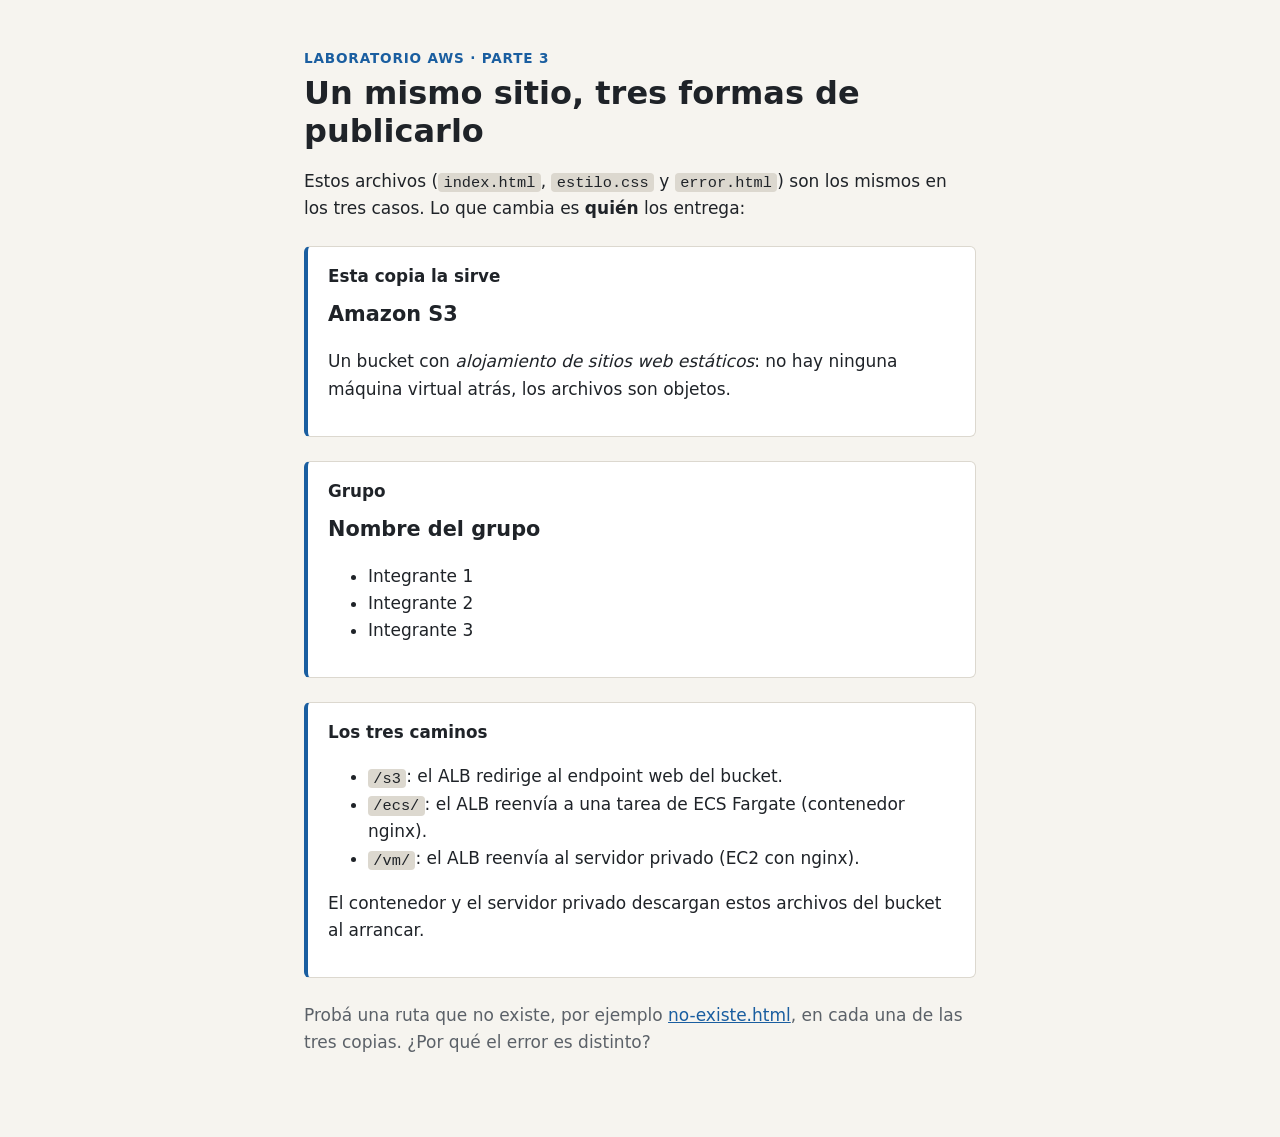
==== sitio/index.html @ 61b5ade8 "Laboratorio AWS: proyecto OpenTofu para estudiantes" ====
<!doctype html>
<html lang="es">
<head>
  <meta charset="utf-8">
  <meta name="viewport" content="width=device-width, initial-scale=1">
  <title>Laboratorio AWS — Sitio estático</title>
  <link rel="stylesheet" href="estilo.css">
</head>
<body>
  <main>
    <p class="etiqueta">Laboratorio AWS · Parte 3</p>
    <h1>Un mismo sitio, tres formas de publicarlo</h1>

    <p>
      Estos archivos (<code>index.html</code>, <code>estilo.css</code> y
      <code>error.html</code>) son los mismos en los tres casos. Lo que cambia
      es <strong>quién</strong> los entrega:
    </p>

    <section class="tarjeta">
      <h2>Esta copia la sirve</h2>
      <p class="grupo" id="servidor">Amazon S3</p>
      <p id="detalle">
        Un bucket con <em>alojamiento de sitios web estáticos</em>: no hay
        ninguna máquina virtual atrás, los archivos son objetos.
      </p>
      <p id="host" hidden>Host que respondió: <code></code></p>
    </section>

    <section class="tarjeta">
      <h2>Grupo</h2>
      <!-- TODO: reemplazar por el nombre del grupo y sus integrantes,
           guardar y volver a ejecutar "tofu apply". Solo se vuelve a subir
           este archivo porque cambió su hash (etag). -->
      <p class="grupo">Nombre del grupo</p>
      <ul>
        <li>Integrante 1</li>
        <li>Integrante 2</li>
        <li>Integrante 3</li>
      </ul>
    </section>

    <section class="tarjeta">
      <h2>Los tres caminos</h2>
      <ul>
        <li><code>/s3</code>: el ALB redirige al endpoint web del bucket.</li>
        <li><code>/ecs/</code>: el ALB reenvía a una tarea de ECS Fargate (contenedor nginx).</li>
        <li><code>/vm/</code>: el ALB reenvía al servidor privado (EC2 con nginx).</li>
      </ul>
      <p>
        El contenedor y el servidor privado descargan estos archivos del bucket
        al arrancar.
      </p>
    </section>

    <p class="prueba">
      Probá una ruta que no existe, por ejemplo
      <a href="no-existe.html">no-existe.html</a>, en cada una de las tres
      copias. ¿Por qué el error es distinto?
    </p>
  </main>

  <script>
    // La ruta dice qué servidor entregó la página: /ecs/... o /vm/... pasan
    // por el ALB; cualquier otra cosa es el bucket.
    const copias = {
      ecs: ["ECS Fargate", "Un contenedor nginx en una subred privada, detrás del ALB."],
      vm: ["EC2 (servidor privado)", "Amazon Linux con nginx en una subred privada, detrás del ALB."],
    };
    const copia = copias[location.pathname.split("/")[1]];
    if (copia) {
      document.getElementById("servidor").textContent = copia[0];
      document.getElementById("detalle").textContent = copia[1];
      // host.txt lo escribe el servidor al descargar el sitio; en S3 no existe.
      fetch("host.txt", { cache: "no-store" }) // sin caché: cada recarga pregunta de nuevo
        .then((r) => (r.ok ? r.text() : Promise.reject()))
        .then((h) => {
          const p = document.getElementById("host");
          p.querySelector("code").textContent = h.trim();
          p.hidden = false;
        })
        .catch(() => {});
    }
  </script>
</body>
</html>
---- sitio/estilo.css ----
:root {
  --fondo: #f6f4ef;
  --texto: #1f2328;
  --suave: #5b6168;
  --acento: #1a5ea0;
  --tarjeta: #ffffff;
  --borde: #dcd8cf;
}

@media (prefers-color-scheme: dark) {
  :root {
    --fondo: #15181c;
    --texto: #e8e6e1;
    --suave: #a3a8ae;
    --acento: #6aa9e8;
    --tarjeta: #1e2228;
    --borde: #30353c;
  }
}

* { box-sizing: border-box; }

body {
  margin: 0;
  background: var(--fondo);
  color: var(--texto);
  font: 17px/1.6 system-ui, -apple-system, "Segoe UI", Roboto, sans-serif;
}

main {
  max-width: 44rem;
  margin: 0 auto;
  padding: 3rem 1rem 4rem;
}

h1 {
  font-size: 2rem;
  line-height: 1.2;
  margin: 0.25rem 0 1rem;
}

h2 {
  font-size: 1.05rem;
  margin: 0 0 0.5rem;
}

.etiqueta {
  margin: 0;
  color: var(--acento);
  font-weight: 600;
  font-size: 0.85rem;
  letter-spacing: 0.06em;
  text-transform: uppercase;
}

.tarjeta {
  background: var(--tarjeta);
  border: 1px solid var(--borde);
  border-left: 4px solid var(--acento);
  border-radius: 6px;
  padding: 1rem 1.25rem;
  margin: 1.5rem 0;
}

.grupo {
  font-size: 1.3rem;
  font-weight: 700;
  margin: 0 0 0.25rem;
}

code {
  font-family: ui-monospace, "Cascadia Code", Menlo, monospace;
  font-size: 0.9em;
  background: var(--borde);
  padding: 0.05em 0.35em;
  border-radius: 4px;
}

a { color: var(--acento); }

.prueba { color: var(--suave); }
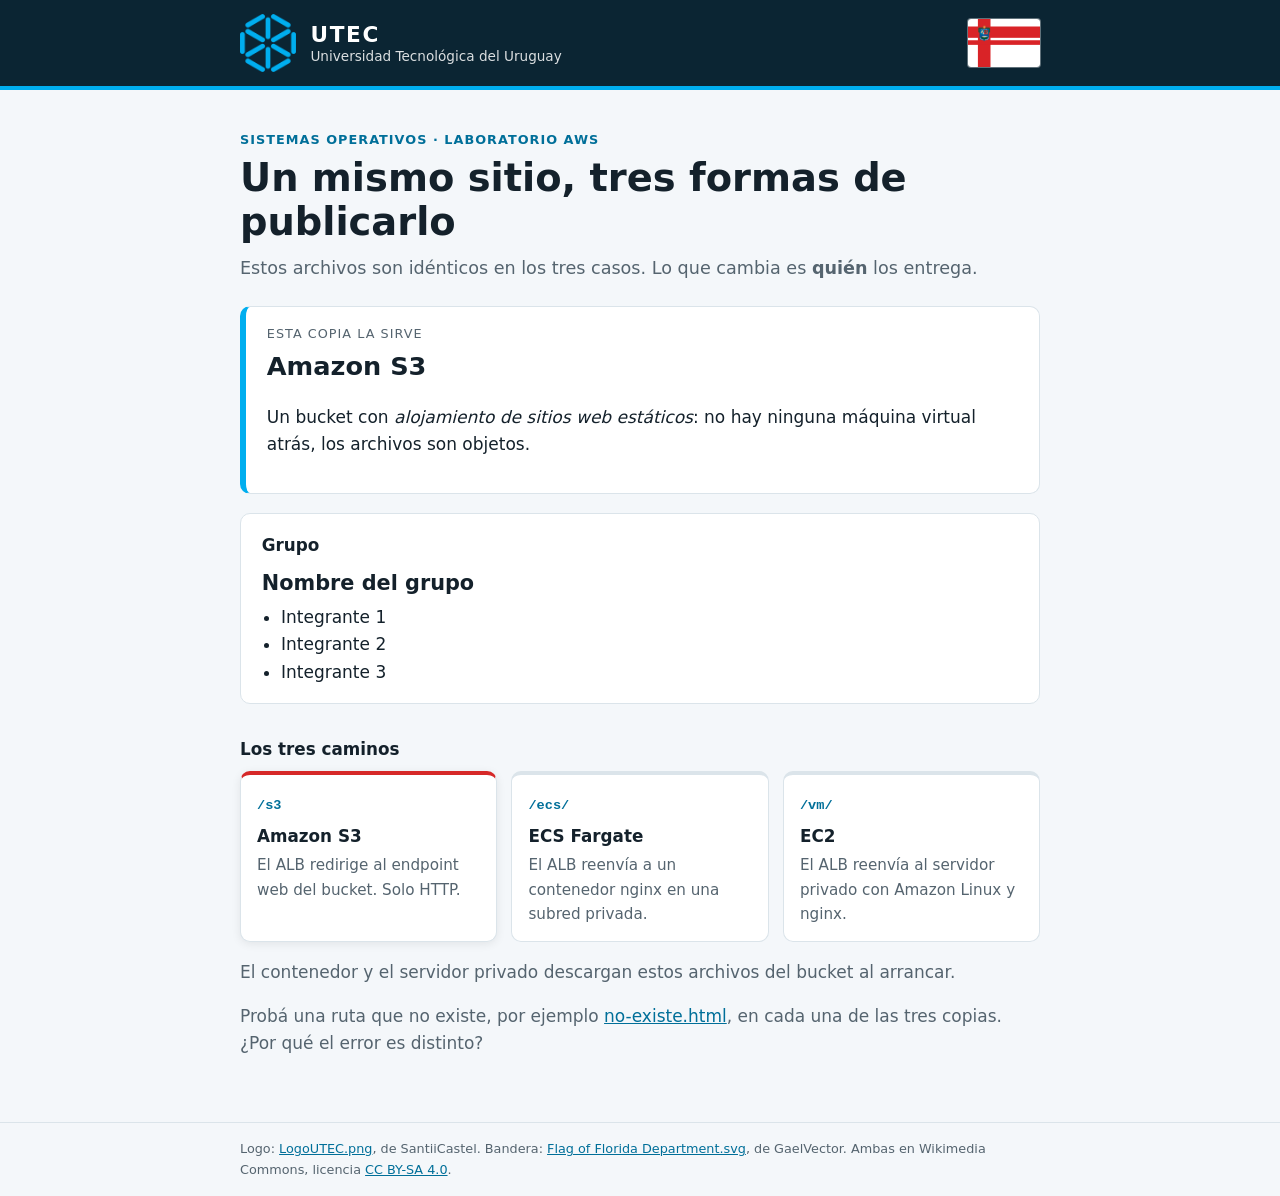
==== commit 2e584876: "HTTPS con certificado comodín, DNS por API de deSEC, bucket con AWS CLI y rediseño del sitio - Certi" ====
--- a/sitio/index.html
+++ b/sitio/index.html
@@ -3,28 +3,40 @@
 <head>
   <meta charset="utf-8">
   <meta name="viewport" content="width=device-width, initial-scale=1">
-  <title>Laboratorio AWS — Sitio estático</title>
+  <title>Laboratorio AWS — UTEC</title>
+  <link rel="icon" href="img/utec.png">
   <link rel="stylesheet" href="estilo.css">
 </head>
 <body>
+  <header class="banda">
+    <div class="banda-contenido">
+      <img class="logo" src="img/utec.png" alt="Logo de UTEC" width="56" height="58">
+      <div class="institucion">
+        <span class="sigla">UTEC</span>
+        <span class="nombre">Universidad Tecnológica del Uruguay</span>
+      </div>
+      <img class="bandera" src="img/florida.svg" alt="Bandera del departamento de Florida" width="72" height="48">
+    </div>
+  </header>
+
   <main>
-    <p class="etiqueta">Laboratorio AWS · Parte 3</p>
-    <h1>Un mismo sitio, tres formas de publicarlo</h1>
+    <section class="portada">
+      <p class="etiqueta">Sistemas Operativos · Laboratorio AWS</p>
+      <h1>Un mismo sitio, tres formas de publicarlo</h1>
+      <p class="bajada">
+        Estos archivos son idénticos en los tres casos. Lo que cambia es
+        <strong>quién</strong> los entrega.
+      </p>
+    </section>
 
-    <p>
-      Estos archivos (<code>index.html</code>, <code>estilo.css</code> y
-      <code>error.html</code>) son los mismos en los tres casos. Lo que cambia
-      es <strong>quién</strong> los entrega:
-    </p>
-
-    <section class="tarjeta">
-      <h2>Esta copia la sirve</h2>
-      <p class="grupo" id="servidor">Amazon S3</p>
+    <section class="tarjeta destacada" aria-live="polite">
+      <p class="rotulo">Esta copia la sirve</p>
+      <p class="servidor" id="servidor">Amazon S3</p>
       <p id="detalle">
         Un bucket con <em>alojamiento de sitios web estáticos</em>: no hay
         ninguna máquina virtual atrás, los archivos son objetos.
       </p>
-      <p id="host" hidden>Host que respondió: <code></code></p>
+      <p class="host" id="host" hidden>Host que respondió <code></code></p>
     </section>
 
     <section class="tarjeta">
@@ -33,25 +45,35 @@
            guardar y volver a ejecutar "tofu apply". Solo se vuelve a subir
            este archivo porque cambió su hash (etag). -->
       <p class="grupo">Nombre del grupo</p>
-      <ul>
+      <ul class="integrantes">
         <li>Integrante 1</li>
         <li>Integrante 2</li>
         <li>Integrante 3</li>
       </ul>
     </section>
 
-    <section class="tarjeta">
-      <h2>Los tres caminos</h2>
-      <ul>
-        <li><code>/s3</code>: el ALB redirige al endpoint web del bucket.</li>
-        <li><code>/ecs/</code>: el ALB reenvía a una tarea de ECS Fargate (contenedor nginx).</li>
-        <li><code>/vm/</code>: el ALB reenvía al servidor privado (EC2 con nginx).</li>
-      </ul>
-      <p>
-        El contenedor y el servidor privado descargan estos archivos del bucket
-        al arrancar.
-      </p>
-    </section>
+    <h2 class="titulo-seccion">Los tres caminos</h2>
+    <div class="caminos">
+      <article class="camino" id="camino-s3">
+        <span class="ruta">/s3</span>
+        <h3>Amazon S3</h3>
+        <p>El ALB redirige al endpoint web del bucket. Solo HTTP.</p>
+      </article>
+      <article class="camino" id="camino-ecs">
+        <span class="ruta">/ecs/</span>
+        <h3>ECS Fargate</h3>
+        <p>El ALB reenvía a un contenedor nginx en una subred privada.</p>
+      </article>
+      <article class="camino" id="camino-vm">
+        <span class="ruta">/vm/</span>
+        <h3>EC2</h3>
+        <p>El ALB reenvía al servidor privado con Amazon Linux y nginx.</p>
+      </article>
+    </div>
+    <p class="nota">
+      El contenedor y el servidor privado descargan estos archivos del bucket
+      al arrancar.
+    </p>
 
     <p class="prueba">
       Probá una ruta que no existe, por ejemplo
@@ -60,6 +82,15 @@
     </p>
   </main>
 
+  <footer class="pie">
+    <p>
+      Logo: <a href="https://commons.wikimedia.org/wiki/File:LogoUTEC.png">LogoUTEC.png</a>,
+      de SantiiCastel. Bandera: <a href="https://commons.wikimedia.org/wiki/File:Flag_of_Florida_Department.svg">Flag of Florida Department.svg</a>,
+      de GaelVector. Ambas en Wikimedia Commons, licencia
+      <a href="https://creativecommons.org/licenses/by-sa/4.0/deed.es">CC BY-SA 4.0</a>.
+    </p>
+  </footer>
+
   <script>
     // La ruta dice qué servidor entregó la página: /ecs/... o /vm/... pasan
     // por el ALB; cualquier otra cosa es el bucket.
@@ -67,7 +98,9 @@
       ecs: ["ECS Fargate", "Un contenedor nginx en una subred privada, detrás del ALB."],
       vm: ["EC2 (servidor privado)", "Amazon Linux con nginx en una subred privada, detrás del ALB."],
     };
-    const copia = copias[location.pathname.split("/")[1]];
+    const clave = location.pathname.split("/")[1];
+    const copia = copias[clave];
+    document.getElementById("camino-" + (copia ? clave : "s3")).classList.add("actual");
     if (copia) {
       document.getElementById("servidor").textContent = copia[0];
       document.getElementById("detalle").textContent = copia[1];
--- a/sitio/estilo.css
+++ b/sitio/estilo.css
@@ -1,20 +1,24 @@
 :root {
-  --fondo: #f6f4ef;
-  --texto: #1f2328;
-  --suave: #5b6168;
-  --acento: #1a5ea0;
+  --fondo: #f4f7fa;
+  --texto: #14212b;
+  --suave: #55646f;
+  --utec: #00aeef;        /* cian del logo: solo para detalles, no para texto */
+  --acento: #006f99;      /* cian oscuro: enlaces y textos (contraste AA) */
   --tarjeta: #ffffff;
-  --borde: #dcd8cf;
+  --borde: #dbe4ea;
+  --banda: #0b2533;
+  --rojo: #d62828;        /* rojo de la bandera de Florida */
 }
 
 @media (prefers-color-scheme: dark) {
   :root {
-    --fondo: #15181c;
-    --texto: #e8e6e1;
-    --suave: #a3a8ae;
-    --acento: #6aa9e8;
-    --tarjeta: #1e2228;
-    --borde: #30353c;
+    --fondo: #0d161c;
+    --texto: #e6edf2;
+    --suave: #9fb0bb;
+    --acento: #5fcff7;
+    --tarjeta: #15222b;
+    --borde: #263540;
+    --banda: #071219;
   }
 }
 
@@ -27,55 +31,142 @@
   font: 17px/1.6 system-ui, -apple-system, "Segoe UI", Roboto, sans-serif;
 }
 
-main {
-  max-width: 44rem;
-  margin: 0 auto;
-  padding: 3rem 1rem 4rem;
-}
-
-h1 {
-  font-size: 2rem;
-  line-height: 1.2;
-  margin: 0.25rem 0 1rem;
-}
-
-h2 {
-  font-size: 1.05rem;
-  margin: 0 0 0.5rem;
-}
-
-.etiqueta {
-  margin: 0;
-  color: var(--acento);
-  font-weight: 600;
-  font-size: 0.85rem;
-  letter-spacing: 0.06em;
-  text-transform: uppercase;
-}
-
-.tarjeta {
-  background: var(--tarjeta);
-  border: 1px solid var(--borde);
-  border-left: 4px solid var(--acento);
-  border-radius: 6px;
-  padding: 1rem 1.25rem;
-  margin: 1.5rem 0;
-}
-
-.grupo {
-  font-size: 1.3rem;
-  font-weight: 700;
-  margin: 0 0 0.25rem;
-}
+a { color: var(--acento); }
 
 code {
   font-family: ui-monospace, "Cascadia Code", Menlo, monospace;
   font-size: 0.9em;
   background: var(--borde);
-  padding: 0.05em 0.35em;
+  padding: 0.1em 0.4em;
   border-radius: 4px;
 }
 
-a { color: var(--acento); }
+/* --- Banda institucional ------------------------------------------------- */
 
-.prueba { color: var(--suave); }
+.banda {
+  background: var(--banda);
+  color: #fff;
+  border-bottom: 4px solid var(--utec);
+}
+
+.banda-contenido {
+  max-width: 52rem;
+  margin: 0 auto;
+  padding: 0.9rem 1rem;
+  display: flex;
+  align-items: center;
+  gap: 0.9rem;
+}
+
+.logo { width: 56px; height: auto; }
+
+.institucion { display: flex; flex-direction: column; line-height: 1.2; }
+.sigla { font-weight: 800; font-size: 1.35rem; letter-spacing: 0.08em; }
+.nombre { font-size: 0.85rem; opacity: 0.85; }
+
+.bandera {
+  margin-left: auto;
+  width: 72px;
+  height: 48px;
+  object-fit: cover;
+  border-radius: 3px;
+  box-shadow: 0 0 0 1px rgba(255, 255, 255, 0.35);
+}
+
+/* --- Contenido ------------------------------------------------------------- */
+
+main {
+  max-width: 52rem;
+  margin: 0 auto;
+  padding: 2.5rem 1rem 3rem;
+}
+
+.portada { margin-bottom: 1.5rem; }
+
+.etiqueta {
+  margin: 0;
+  color: var(--acento);
+  font-weight: 700;
+  font-size: 0.8rem;
+  letter-spacing: 0.08em;
+  text-transform: uppercase;
+}
+
+h1 {
+  font-size: clamp(1.8rem, 4vw, 2.4rem);
+  line-height: 1.15;
+  margin: 0.3rem 0 0.6rem;
+}
+
+.bajada { color: var(--suave); font-size: 1.1rem; margin: 0; }
+
+h2 { font-size: 1.05rem; margin: 0 0 0.5rem; }
+
+.tarjeta {
+  background: var(--tarjeta);
+  border: 1px solid var(--borde);
+  border-radius: 10px;
+  padding: 1.1rem 1.3rem;
+  margin: 1.2rem 0;
+}
+
+.destacada { border-left: 6px solid var(--utec); }
+
+.rotulo {
+  margin: 0;
+  color: var(--suave);
+  font-size: 0.8rem;
+  text-transform: uppercase;
+  letter-spacing: 0.08em;
+}
+
+.servidor { font-size: 1.6rem; font-weight: 800; margin: 0.1rem 0 0.4rem; }
+.host { color: var(--suave); margin-bottom: 0; }
+
+.grupo { font-size: 1.3rem; font-weight: 700; margin: 0 0 0.25rem; }
+.integrantes { margin: 0; padding-left: 1.2rem; }
+
+.titulo-seccion { margin-top: 2rem; }
+
+.caminos {
+  display: grid;
+  grid-template-columns: repeat(auto-fit, minmax(13rem, 1fr));
+  gap: 0.9rem;
+}
+
+.camino {
+  background: var(--tarjeta);
+  border: 1px solid var(--borde);
+  border-top: 4px solid var(--borde);
+  border-radius: 10px;
+  padding: 0.9rem 1rem;
+}
+
+.camino h3 { margin: 0.4rem 0 0.2rem; font-size: 1.05rem; }
+.camino p { margin: 0; color: var(--suave); font-size: 0.95rem; }
+
+.ruta {
+  font-family: ui-monospace, "Cascadia Code", Menlo, monospace;
+  font-size: 0.85rem;
+  font-weight: 700;
+  color: var(--acento);
+}
+
+/* El camino por el que llegó esta página (lo marca el script). */
+.camino.actual { border-top-color: var(--rojo); box-shadow: 0 2px 10px rgba(0, 0, 0, 0.08); }
+
+.nota, .prueba { color: var(--suave); }
+
+/* --- Pie ------------------------------------------------------------------- */
+
+.pie {
+  border-top: 1px solid var(--borde);
+  color: var(--suave);
+  font-size: 0.8rem;
+}
+
+.pie p { max-width: 52rem; margin: 0 auto; padding: 1rem; }
+
+@media (max-width: 30rem) {
+  .nombre { display: none; }
+}
